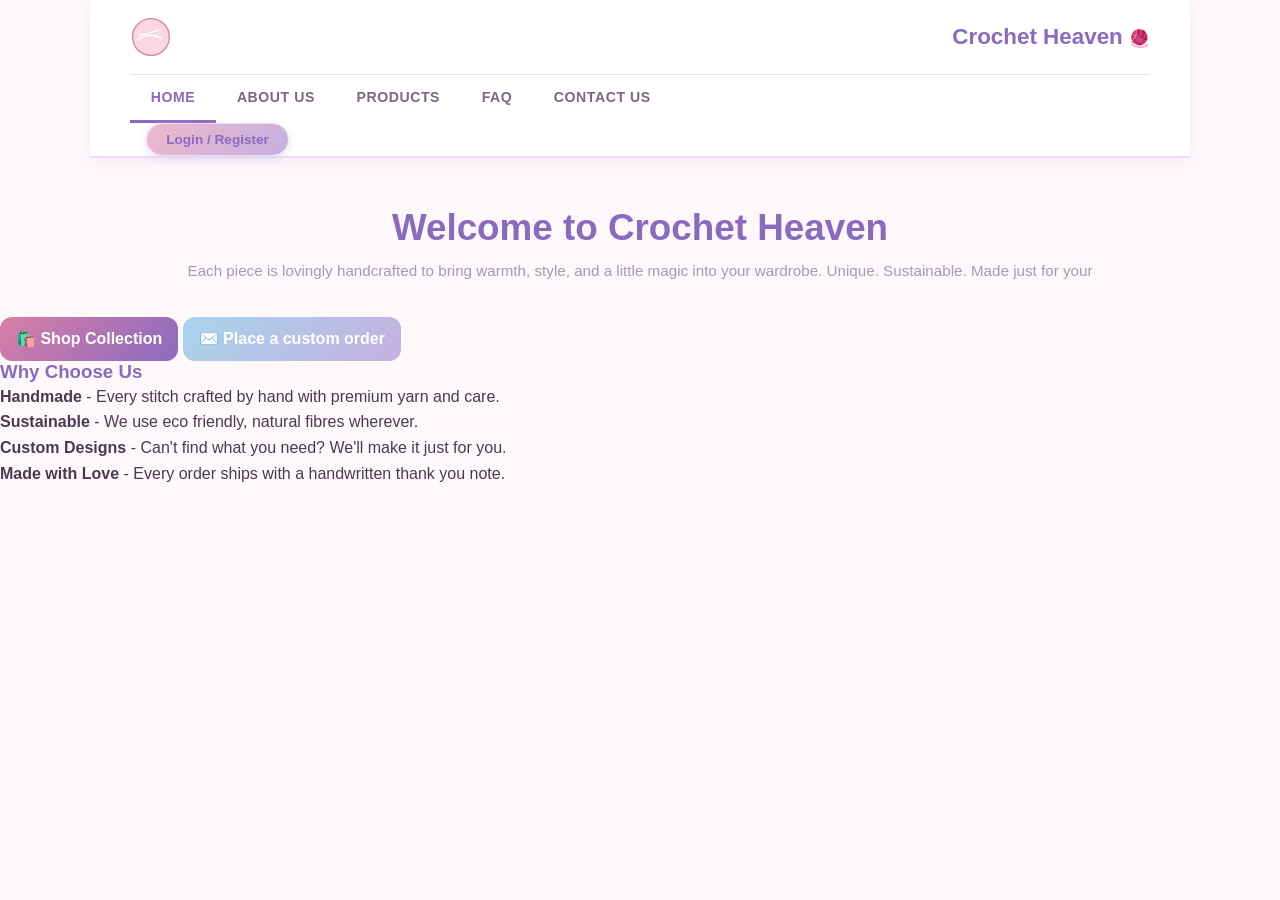
==== index.html @ 919b7e06 "first commit" ====
<!DOCTYPE html>
<html lang="en">
<head>
    <meta charset="UTF-8" />
    <meta name="viewport" content="width=device-width, initial-scale=1.0" />
    <link rel="stylesheet" href="./style.css" />
    <title>Home - Crochet Heaven</title>
</head>
<body>
    <header>
        <div class="brand">
            <span class="site-logo" aria-hidden="true">
                <svg viewBox="0 0 64 64" xmlns="http://www.w3.org/2000/svg" role="img">
                    <circle cx="32" cy="32" r="28" fill="#f9d7e3" stroke="#d97fa5" stroke-width="2" />
                    <path d="M12 36c10-8 28-8 36-2" stroke="#fff" stroke-width="2.5" fill="none" stroke-linecap="round" />
                    <path d="M14 28c8 2 18-4 30-6" stroke="#fff" stroke-width="2" fill="none" stroke-linecap="round" />
                </svg>
            </span>
            <h1>Crochet Heaven <span class="emoji" aria-hidden="true">🧶</span></h1>
        </div>
        <nav>
            <ul>
                <li><a href="./index.html">Home</a></li>
                <li><a href="./about.html">About Us</a></li>
                <li><a href="./products.html">Products</a></li>
                <li><a href="./FAQ.html">FAQ</a></li>
                <li><a href="./contactus.html">Contact Us</a></li>
            </ul>
        </nav>
        <div id="account-controls"></div>
    </header>
    <!--Section-->
    <section>
        <h2> Welcome to Crochet Heaven</h2>
        <p>Each piece is lovingly handcrafted to bring warmth, style, and a little magic into your wardrobe. Unique. Sustainable. Made just for your</p>
        <a class="btn-shop" href="./products.html">🛍️ Shop Collection</a>
        <a class="btn-custom" href="./products.html#custom">✉️ Place a custom order</a>
        <h3>Why Choose Us</h3>
        <ul>
            <li><strong>Handmade</strong> - Every stitch crafted by hand with premium yarn and care.</li>
            <li><strong>Sustainable</strong> - We use eco friendly, natural fibres wherever.</li>   
            <li><strong>Custom Designs</strong> - Can't find what you need? We'll make it just for you.</li> 
            <li><strong>Made with Love</strong> - Every order ships with a handwritten thank you note.</li>
        </ul>
    </section>
    <script src="./javascript/script.js"></script>
</body>
    
</html>
---- style.css ----
:root {
  
  --pink:        #f9d7e3;
  --pink-mid:    #f0b8cc;
  --pink-deep:   #d97fa5;
  --blue:        #cde8f5;
  --blue-mid:    #a8d4eb;
  --blue-deep:   #5fa8cc;
  --lavender:    #ddd0f0;
  --lav-mid:     #c4b0e0;
  --lav-deep:    #8a6abf;
  --bg:          #fef8fb;
  --white:       #ffffff;
  --text:        #4a3a50;
  --text-light:  #7a6880;
  --text-xlight: #a898b0;
  --border:      #ecdff5;
  --shadow:      rgba(140, 110, 160, 0.10);
}




*,
*::before,
*::after {
  margin: 0;
  padding: 0;
  box-sizing: border-box;
}

html {
  scroll-behavior: smooth;
}

body {
  font-family: 'Nunito', sans-serif;
  background-color: var(--bg);
  color: var(--text);
  line-height: 1.6;
  min-height: 100vh;
}

h1, h2, h3, h4, h5, h6 {
  font-family: 'Quicksand', sans-serif;
  font-weight: 700;
  color: var(--lav-deep);
  line-height: 1.2;
}

p {
  color: var(--text-light);
  font-size: 0.95rem;
  line-height: 1.75;
}

a {
  color: var(--pink-deep);
  text-decoration: none;
  transition: color 0.2s;
}

a:hover {
  color: var(--lav-deep);
  text-decoration: underline;
}

img {
  display: block;
  max-width: 100%;
  height: auto;
  border-radius: 12px;
}

ul {
  list-style: none;
}

hr {
  border: none;
  border-top: 1.5px solid var(--border);
  margin: 3rem auto;
  max-width: 900px;
}


/* ── 3. HEADER ─────────────────────────────────────────────── */

header {
  background-color: var(--white);
  border-bottom: 2px solid var(--border);
  padding: 0 2.5rem;
  position: sticky;
  top: 0;
  z-index: 200;
  box-shadow: 0 2px 16px var(--shadow);
}

/* Center header content and make header constrained like main */
header {
  max-width: 1100px;
  margin: 0 auto;
  left: 0;
  right: 0;
}

/* Logo row */
header > div:first-child {
  display: flex;
  align-items: center;
  justify-content: space-between;
  padding: 1rem 0;
  gap: 1rem;
  flex-wrap: wrap;
}

/* Make sure nav and account controls align on large screens */
header nav { order: 2; }
#account-controls { order: 3; }
#account-controls, header nav, header > div:first-child { align-items:center; }

header h1 {
  font-size: 1.55rem;
  color: var(--lav-deep);
  line-height: 1;
}

header > div:first-child > div > p {
  font-size: 0.7rem;
  color: var(--pink-deep);
  letter-spacing: 0.14em;
  text-transform: uppercase;
  font-weight: 600;
}

/* Search bar */
header input[type="text"] {
  border: 1.5px solid var(--lav-mid);
  border-right: none;
  border-radius: 50px 0 0 50px;
  padding: 0.45rem 1rem;
  font-family: 'Nunito', sans-serif;
  font-size: 0.85rem;
  color: var(--text);
  background: var(--bg);
  outline: none;
  width: 190px;
  transition: border-color 0.2s, box-shadow 0.2s;
}

header input[type="text"]:focus {
  border-color: var(--lav-deep);
  box-shadow: 0 0 0 3px rgba(138, 106, 191, 0.12);
}

header input[type="text"]::placeholder {
  color: var(--text-xlight);
}

/* My Account button & Search button share base button styles */
header button {
  background: linear-gradient(135deg, var(--lav-deep), var(--pink-deep));
  color: white;
  border: none;
  cursor: pointer;
  padding: 0.48rem 1rem;
  font-family: 'Nunito', sans-serif;
  font-size: 0.85rem;
  font-weight: 600;
  transition: opacity 0.2s, transform 0.15s;
}

header button:hover {
  opacity: 0.88;
  transform: translateY(-1px);
}

/* Search button — right half */
header > div:nth-child(2) button {
  border-radius: 0 50px 50px 0;
}

/* My Account button — standalone */
header > div:nth-child(3) button {
  background: linear-gradient(135deg, var(--pink-mid), var(--lav-mid));
  color: var(--lav-deep);
  border-radius: 50px;
  padding: 0.5rem 1.2rem;
  font-family: 'Quicksand', sans-serif;
  font-weight: 700;
  box-shadow: 0 2px 8px rgba(196, 176, 224, 0.4);
}

header > div:nth-child(3) button:hover {
  box-shadow: 0 4px 14px rgba(196, 176, 224, 0.5);
}


/* NAVIGATION */

nav {
  border-top: 1px solid var(--border);
}

nav ul {
  display: flex;
  gap: 0;
  padding: 0;
}

nav ul li a {
  display: block;
  text-decoration: none;
  color: var(--text-light);
  font-family: 'Quicksand', sans-serif;
  font-size: 0.88rem;
  font-weight: 600;
  letter-spacing: 0.04em;
  text-transform: uppercase;
  padding: 0.7rem 1.3rem;
  border-bottom: 3px solid transparent;
  transition: color 0.2s, border-color 0.2s;
}

nav ul li a:hover,
nav ul li a.active {
  color: var(--lav-deep);
  border-bottom-color: var(--lav-deep);
  text-decoration: none;
}

/* MAIN & SECTIONS */

main {
  max-width: 1100px;
  margin: 0 auto;
  padding: 0 1.5rem;
}

section {
  padding: 3rem 0 4rem;
}

section h2 {
  font-size: clamp(1.6rem, 4vw, 2.3rem);
  color: var(--lav-deep);
  margin-bottom: 0.5rem;
  text-align: center;
}

section > p:first-of-type {
  text-align: center;
  color: var(--text-xlight);
  margin-bottom: 2rem;
}


/* HOME — HERO */

#home {
  background: linear-gradient(160deg, #fce8f0 0%, #e8d8f5 45%, #cde8f5 100%);
  border-radius: 24px;
  padding: 4.5rem 2.5rem;
  text-align: center;
  margin-top: 2rem;
}

#home h2 {
  font-size: clamp(2rem, 5vw, 3.4rem);
  color: var(--lav-deep);
  margin-bottom: 1rem;
}

#home > p {
  max-width: 500px;
  margin: 0 auto 2.2rem;
  font-size: 1.05rem;
  color: var(--text-light);
}

/* Hero call-to-action buttons */
#home > a button {
  background: linear-gradient(135deg, var(--pink-deep), var(--lav-deep));
  color: white;
  border: none;
  cursor: pointer;
  padding: 0.85rem 2.2rem;
  border-radius: 50px;
  font-family: 'Quicksand', sans-serif;
  font-size: 0.95rem;
  font-weight: 700;
  margin: 0.3rem;
  box-shadow: 0 6px 20px rgba(138, 106, 191, 0.25);
  transition: transform 0.15s, box-shadow 0.2s;
}

#home > a button:hover {
  transform: translateY(-2px);
  box-shadow: 0 10px 26px rgba(138, 106, 191, 0.32);
}

#home > a:last-of-type button {
  background: rgba(255, 255, 255, 0.85);
  color: var(--lav-deep);
  border: 2px solid var(--lav-mid);
  box-shadow: none;
}

#home > a:last-of-type button:hover {
  background: var(--lavender);
}

/* "Why Choose Us" list */
#home h3 {
  font-size: 1.3rem;
  color: var(--lav-deep);
  margin: 2.5rem 0 1.2rem;
}

#home ul {
  display: grid;
  grid-template-columns: repeat(auto-fit, minmax(200px, 1fr));
  gap: 1.2rem;
  max-width: 860px;
  margin: 0 auto;
  text-align: left;
}

#home ul li {
  background: var(--white);
  border-radius: 16px;
  padding: 1.3rem 1.2rem;
  border: 1.5px solid var(--border);
  box-shadow: 0 3px 12px var(--shadow);
  font-size: 0.88rem;
  color: var(--text-light);
  line-height: 1.55;
  transition: transform 0.2s, box-shadow 0.2s;
}

#home ul li:hover {
  transform: translateY(-4px);
  box-shadow: 0 8px 22px rgba(140, 110, 160, 0.14);
}

#home ul li strong {
  display: block;
  color: var(--lav-deep);
  font-family: 'Quicksand', sans-serif;
  font-size: 0.97rem;
  margin-bottom: 0.3rem;
}


/*  ABOUT US */

#about {
  display: grid;
  grid-template-columns: 1fr 1fr;
  gap: 3rem;
  align-items: start;
  text-align: left;
}

#about h2 {
  grid-column: 1 / -1;
  text-align: center;
}

#about h3 {
  font-size: 1.5rem;
  color: var(--lav-deep);
  margin-bottom: 0.9rem;
}

#about p {
  margin-bottom: 0.9rem;
  color: var(--text-light);
}

/* Tags list */
#about ul {
  display: flex;
  flex-wrap: wrap;
  gap: 0.5rem;
  margin-top: 1rem;
}

#about ul li {
  background: var(--lavender);
  color: var(--lav-deep);
  padding: 0.28rem 0.9rem;
  border-radius: 50px;
  font-size: 0.78rem;
  font-weight: 700;
  letter-spacing: 0.04em;
}

@media (max-width: 640px) {
  #about {
    grid-template-columns: 1fr;
  }
}


/*  PRODUCTS */

#products {
  text-align: center;
}

#products article {
  display: inline-block;
  vertical-align: top;
  width: calc(25% - 1.2rem);
  margin: 0.6rem;
  background: var(--white);
  border-radius: 20px;
  overflow: hidden;
  border: 1.5px solid var(--border);
  box-shadow: 0 3px 14px var(--shadow);
  text-align: left;
  transition: transform 0.2s, box-shadow 0.2s;
}

#products article:hover {
  transform: translateY(-6px);
  box-shadow: 0 14px 32px rgba(140, 110, 160, 0.16);
}

#products article img {
  width: 100%;
  height: 200px;
  object-fit: cover;
  border-radius: 0;
  background: var(--lavender);
}

#products article h3 {
  font-size: 1rem;
  color: var(--lav-deep);
  padding: 0.8rem 1rem 0.2rem;
}

#products article p {
  padding: 0 1rem;
  font-size: 0.8rem;
  color: var(--text-xlight);
  line-height: 1.4;
}

/* Price list item */
#products article p:last-of-type {
  padding-bottom: 0.8rem;
}

#products article p strong {
  color: var(--pink-deep);
  font-size: 1rem;
}

/* Bestseller / New badge — first strong in first p */
#products article p:first-of-type strong {
  display: inline-block;
  background: linear-gradient(135deg, var(--pink-mid), var(--lav-mid));
  color: white;
  font-size: 0.67rem;
  padding: 0.18rem 0.65rem;
  border-radius: 50px;
  letter-spacing: 0.06em;
  text-transform: uppercase;
}

#products article button {
  display: block;
  margin: 0 1rem 1rem;
  background: linear-gradient(135deg, var(--blue-mid), var(--lav-mid));
  color: white;
  border: none;
  cursor: pointer;
  padding: 0.42rem 1rem;
  border-radius: 50px;
  font-family: 'Quicksand', sans-serif;
  font-size: 0.8rem;
  font-weight: 700;
  transition: opacity 0.2s, transform 0.15s;
}

#products article button:hover {
  opacity: 0.88;
  transform: scale(1.04);
}

@media (max-width: 900px) {
  #products article { width: calc(50% - 1.2rem); }
}

@media (max-width: 540px) {
  #products article { width: 100%; margin: 0.6rem 0; }
}


/*FORMS (Custom Order & Contact) */

section form {
  max-width: 600px;
  margin: 0 auto;
  background: var(--white);
  border-radius: 20px;
  padding: 2rem;
  border: 1.5px solid var(--border);
  box-shadow: 0 3px 14px var(--shadow);
}

section form label {
  display: block;
  font-size: 0.8rem;
  font-weight: 700;
  color: var(--lav-deep);
  letter-spacing: 0.06em;
  text-transform: uppercase;
  margin-bottom: 0.35rem;
  margin-top: 1rem;
}

section form input[type="text"],
section form input[type="email"],
section form select,
section form textarea {
  width: 100%;
  padding: 0.72rem 1rem;
  border: 1.5px solid var(--border);
  border-radius: 12px;
  background: var(--bg);
  color: var(--text);
  font-family: 'Nunito', sans-serif;
  font-size: 0.9rem;
  outline: none;
  transition: border-color 0.2s, box-shadow 0.2s;
}

section form input:focus,
section form select:focus,
section form textarea:focus {
  border-color: var(--lav-mid);
  box-shadow: 0 0 0 3px rgba(196, 176, 224, 0.25);
}

section form textarea {
  resize: vertical;
  min-height: 110px;
}

section form br {
  display: none;
}

section form button[type="submit"] {
  display: block;
  width: 100%;
  margin-top: 1.5rem;
  background: linear-gradient(135deg, var(--pink-deep), var(--lav-deep));
  color: white;
  border: none;
  cursor: pointer;
  padding: 0.95rem;
  border-radius: 14px;
  font-family: 'Quicksand', sans-serif;
  font-size: 1rem;
  font-weight: 700;
  letter-spacing: 0.04em;
  box-shadow: 0 6px 18px rgba(138, 106, 191, 0.22);
  transition: transform 0.15s, box-shadow 0.2s;
}

section form button[type="submit"]:hover {
  transform: translateY(-2px);
  box-shadow: 0 10px 24px rgba(138, 106, 191, 0.3);
}

/* "How it works" info paragraph above form */
#custom p strong {
  color: var(--pink-deep);
}

#custom > p:nth-of-type(2) {
  max-width: 600px;
  margin: 0 auto 1.5rem;
  background: linear-gradient(135deg, var(--pink), var(--lavender));
  border-left: 4px solid var(--lav-mid);
  border-radius: 12px;
  padding: 1rem 1.2rem;
  font-size: 0.87rem;
  color: var(--lav-deep);
  text-align: left;
}


/* FAQ  */

#faq {
  max-width: 700px;
  margin: 0 auto;
}

#faq h3 {
  font-size: 1rem;
  color: var(--lav-deep);
  background: var(--white);
  border: 1.5px solid var(--border);
  border-radius: 14px 14px 0 0;
  padding: 1rem 1.3rem;
  margin-top: 0.9rem;
  cursor: default;
  box-shadow: 0 2px 8px var(--shadow);
}

#faq h3 + p {
  background: var(--white);
  border: 1.5px solid var(--border);
  border-top: none;
  border-radius: 0 0 14px 14px;
  padding: 0.8rem 1.3rem 1.1rem;
  font-size: 0.9rem;
  color: var(--text-light);
  line-height: 1.75;
  margin-bottom: 0;
  box-shadow: 0 3px 10px var(--shadow);
}


/* CONTACT US */

#contact {
  max-width: 900px;
  margin: 0 auto;
}

#contact h3 {
  font-size: 1.2rem;
  color: var(--lav-deep);
  margin: 2rem 0 0.8rem;
  text-align: left;
}

/* Contact info list */
#contact ul {
  background: var(--white);
  border-radius: 16px;
  border: 1.5px solid var(--border);
  padding: 1.2rem 1.5rem;
  box-shadow: 0 3px 14px var(--shadow);
  margin-bottom: 1.5rem;
}

#contact ul li {
  padding: 0.55rem 0;
  border-bottom: 1px solid var(--border);
  font-size: 0.9rem;
  color: var(--text-light);
}

#contact ul li:last-child {
  border-bottom: none;
}

#contact ul li strong {
  color: var(--lav-deep);
  margin-right: 0.4rem;
}

#contact ul li a {
  color: var(--pink-deep);
  font-weight: 600;
}

#contact ul li a:hover {
  color: var(--lav-deep);
}

/* ── MAP ── */
    .map-section {
      max-width:940px; margin:0 auto; padding:0 2rem 4rem;
    }
    .map-header {
      display:flex; align-items:center; gap:0.8rem;
      margin-bottom:1.2rem;
    }
    .map-header h3 { font-size:1.25rem; color:var(--lav-deep); }
    .map-header p  { font-size:0.84rem; color:var(--xmuted); margin-top:0.15rem; }
    .map-pin-badge {
      background:linear-gradient(135deg,var(--pink),var(--lav));
      border-radius:12px; padding:0.7rem 0.85rem;
      font-size:1.5rem; flex-shrink:0;
      border:1.5px solid var(--border);
    }
    .map-container {
      border-radius:20px 20px 0 0; overflow:hidden;
      border:2px solid var(--border); border-bottom:none;
      box-shadow:0 6px 24px rgba(140,110,160,0.13);
    }
    .map-container iframe {
      display:block; width:100%; height:420px; border:none;
    }
    .map-footer {
      display:flex; align-items:center; justify-content:space-between;
      flex-wrap:wrap; gap:0.8rem;
      background:var(--white); border:2px solid var(--border);
      border-top:none; border-radius:0 0 20px 20px;
      padding:0.95rem 1.3rem;
    }
    .map-address { display:flex; align-items:center; gap:0.6rem; }
    .map-address span:first-child { font-size:1.2rem; }
    .map-address div h4 { font-size:0.88rem; color:var(--lav-deep); }
    .map-address div p  { font-size:0.8rem; color:var(--xmuted); margin:0; }
    .btn-directions {
      background:linear-gradient(135deg,var(--pink-deep),var(--lav-deep));
      color:white; border:none; cursor:pointer;
      padding:0.52rem 1.2rem; border-radius:50px;
      font-family:'Quicksand',sans-serif; font-size:0.82rem; font-weight:700;
      text-decoration:none; display:inline-flex; align-items:center; gap:0.4rem;
      box-shadow:0 3px 12px rgba(138,106,191,0.22);
      transition:transform 0.15s, box-shadow 0.2s;
    }
    .btn-directions:hover { transform:translateY(-2px); box-shadow:0 6px 16px rgba(138,106,191,0.3); text-decoration:none; }

/*  FOOTER */

footer {
  background: linear-gradient(135deg, var(--lav-deep), #7056a8);
  color: rgba(255, 255, 255, 0.85);
  text-align: center;
  padding: 2.5rem 2rem;
  margin-top: 4rem;
}

footer p {
  color: rgba(255, 255, 255, 0.75);
  font-size: 0.85rem;
  line-height: 1.8;
}

footer strong {
  font-family: 'Quicksand', sans-serif;
  font-size: 1.1rem;
  color: white;
}

footer a {
  color: rgba(255, 255, 255, 0.75);
}

footer a:hover {
  color: white;
  text-decoration: underline;
}


/*  RESPONSIVE  */

@media (max-width: 768px) {
  header {
    padding: 0 1.2rem;
  }

  header > div:first-child {
    flex-direction: column;
    align-items: flex-start;
    gap: 0.8rem;
  }

  nav ul {
    flex-wrap: wrap;
  }

  nav ul li a {
    padding: 0.6rem 0.8rem;
    font-size: 0.78rem;
  }

  main {
    padding: 0 1rem;
  }

  #home {
    padding: 3rem 1.2rem;
  }

  #about {
    grid-template-columns: 1fr;
  }

  section form {
    padding: 1.4rem;
  }
}

@media (max-width: 480px) {
  header input[type="text"] {
    width: 130px;
  }

  #home h2 {
    font-size: 1.8rem;
  }
}


/* CART PANEL */
#cart-panel {
  position: fixed;
  right: 1rem;
  top: 72px;
  width: 260px;
  background: var(--white);
  border: 1.5px solid var(--border);
  border-radius: 12px;
  box-shadow: 0 8px 30px rgba(140,110,160,0.14);
  z-index: 500;
  font-size: 0.9rem;
}

#cart-summary { display:flex; align-items:center; justify-content:space-between; padding:0.6rem; gap:0.6rem; }
#cart-summary button#cart-toggle { background: linear-gradient(135deg, var(--pink-mid), var(--lav-mid)); color:white; border:none; padding:0.45rem 0.7rem; border-radius:8px; font-weight:700; }
#cart-amounts { text-align:right; font-size:0.86rem; color:var(--text-xlight); }
#cart-amounts div { line-height:1.25; }

#cart-details { padding:0.6rem; border-top:1px solid var(--border); }
#cart-items-list { max-height:180px; overflow:auto; margin:0 0 0.6rem 0; padding-left:1rem; }
#cart-items-list li { margin-bottom:0.45rem; color:var(--text-light); }
#cart-actions { display:flex; gap:0.5rem; }
#cart-actions button { flex:1; padding:0.45rem; border-radius:8px; border:none; cursor:pointer; }
#cart-clear { background:#f2e9f3; color:var(--lav-deep); }
#cart-checkout { background: linear-gradient(135deg,var(--pink-deep),var(--lav-deep)); color:white; }

@media (max-width: 640px) {
  #cart-panel { right: 0.5rem; left: 0.5rem; top: auto; bottom: 1rem; width: auto; }
}

/* CHECKOUT MODAL */
.modal-overlay {
  position: fixed;
  inset: 0;
  background: rgba(10,10,12,0.45);
  display: flex;
  align-items: center;
  justify-content: center;
  z-index: 1000;
}
.checkout-modal {
  width: 960px;
  max-width: 94%;
  background: var(--white);
  border-radius: 12px;
  padding: 1.2rem;
  box-shadow: 0 8px 40px rgba(140,110,160,0.18);
  border: 1.5px solid var(--border);
}
.checkout-grid { display:flex; gap:1rem; }
.checkout-column { flex:1; }
.checkout-modal h3 { margin-bottom:0.6rem; color:var(--lav-deep); }
.checkout-modal label { display:block; font-size:0.82rem; color:var(--lav-deep); margin-top:0.6rem; }
.checkout-modal input, .checkout-modal textarea, .checkout-modal select { width:100%; padding:0.6rem; border-radius:8px; border:1.5px solid var(--border); background:var(--bg); }
.checkout-actions { display:flex; gap:0.6rem; justify-content:flex-end; margin-top:0.8rem; }
.checkout-actions button { padding:0.6rem 0.9rem; border-radius:8px; border:none; cursor:pointer; }
.checkout-success { padding:1rem; border-radius:10px; background:linear-gradient(135deg,var(--pink),var(--lavender)); color:var(--lav-deep); text-align:center; font-weight:700; }

@media (max-width:880px) {
  .checkout-grid { flex-direction:column; }
}

/* Brand / logo */
.brand { display:flex; align-items:center; gap:0.7rem; }
.site-logo { width:42px; height:42px; display:inline-block; flex-shrink:0; }
.site-logo svg { width:100%; height:100%; display:block; }
.brand h1 { font-size:1.4rem; margin:0; }

/* Primary shop and custom-order buttons */
.btn-shop, .btn-custom { display:inline-flex; align-items:center; gap:0.45rem; border:none; cursor:pointer; padding:0.6rem 1rem; border-radius:12px; font-weight:700; text-decoration:none; }
.btn-shop { background: linear-gradient(135deg, var(--pink-deep), var(--lav-deep)); color: white; }
.btn-custom { background: linear-gradient(135deg, var(--blue-mid), var(--lav-mid)); color: white; }
.btn-shop:hover, .btn-custom:hover { transform: translateY(-2px); opacity:0.95; }

/* Small emoji adjustments */
.emoji { font-size:1.05rem; line-height:1; }

/* ACCOUNT / AUTH */
#account-controls { margin-left: 1rem; display:inline-flex; align-items:center; gap:0.5rem; }
.account-btn { background:transparent; border:1.5px solid var(--border); padding:0.35rem 0.6rem; border-radius:10px; cursor:pointer; color:var(--lav-deep); font-weight:700; }
.account-name { font-weight:700; color:var(--lav-deep); }

.auth-modal-overlay { position:fixed; inset:0; background:rgba(10,10,12,0.45); display:flex; align-items:center; justify-content:center; z-index:1200; }
.auth-modal { width:420px; max-width:94%; background:var(--white); border-radius:10px; padding:1rem; border:1.5px solid var(--border); box-shadow:0 8px 30px rgba(140,110,160,0.12); }
.auth-modal h3{ color:var(--lav-deep); margin-bottom:0.6rem; }
.auth-modal label{ display:block; font-size:0.85rem; color:var(--lav-deep); margin-top:0.5rem; }
.auth-modal input{ width:100%; padding:0.5rem; border-radius:8px; border:1.5px solid var(--border); background:var(--bg); }
.auth-actions{ display:flex; gap:0.5rem; justify-content:flex-end; margin-top:0.75rem; }
.auth-actions button{ padding:0.5rem 0.8rem; border-radius:8px; border:none; cursor:pointer; }
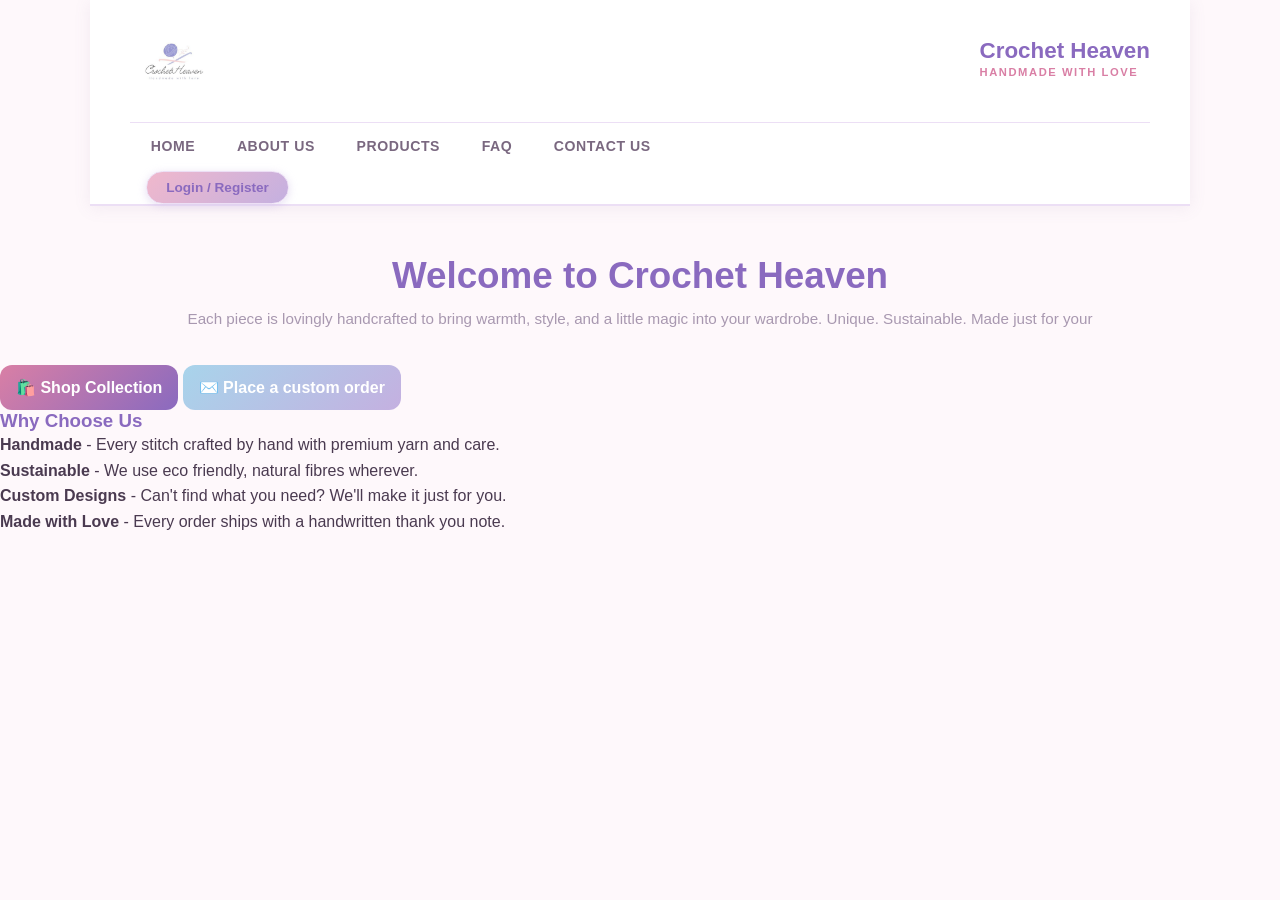
==== commit 575c119b: "feat: add brand logo and tagline to header across multiple pages" ====
--- a/index.html
+++ b/index.html
@@ -7,18 +7,17 @@
     <title>Home - Crochet Heaven</title>
 </head>
 <body>
-    <header>
-        <div class="brand">
-            <span class="site-logo" aria-hidden="true">
-                <svg viewBox="0 0 64 64" xmlns="http://www.w3.org/2000/svg" role="img">
-                    <circle cx="32" cy="32" r="28" fill="#f9d7e3" stroke="#d97fa5" stroke-width="2" />
-                    <path d="M12 36c10-8 28-8 36-2" stroke="#fff" stroke-width="2.5" fill="none" stroke-linecap="round" />
-                    <path d="M14 28c8 2 18-4 30-6" stroke="#fff" stroke-width="2" fill="none" stroke-linecap="round" />
-                </svg>
-            </span>
-            <h1>Crochet Heaven <span class="emoji" aria-hidden="true">🧶</span></h1>
+   <header>
+    <div class="brand">
+        <img src="./WEDE5020SibahleGumle/assets/images/logo.png" alt="Crochet Heaven Logo" class="logo">
+
+        <div class="brand-text">
+            <h1>Crochet Heaven</h1>
+            <p>Handmade with Love</p>
         </div>
-        <nav>
+    </div>
+
+    <nav>
             <ul>
                 <li><a href="./index.html">Home</a></li>
                 <li><a href="./about.html">About Us</a></li>
--- a/style.css
+++ b/style.css
@@ -900,3 +900,91 @@
 .auth-actions button{ padding:0.5rem 0.8rem; border-radius:8px; border:none; cursor:pointer; }
 
 
+.error {
+    color: #d62828;
+    font-size: 0.9rem;
+    display: block;
+    margin-top: 5px;
+}
+
+.input-error {
+    border: 2px solid #d62828;
+}
+
+.toast {
+    visibility: hidden;
+    min-width: 250px;
+    background-color: #4CAF50;
+    color: white;
+    text-align: center;
+    border-radius: 8px;
+    padding: 14px;
+    position: fixed;
+    z-index: 9999;
+    left: 50%;
+    bottom: 30px;
+    transform: translateX(-50%);
+    font-size: 16px;
+    opacity: 0;
+    transition: opacity 0.4s ease, bottom 0.4s ease;
+}
+
+/* show state */
+.toast.show {
+    visibility: visible;
+    opacity: 1;
+    bottom: 50px;
+} 
+/* lightbox styles */
+.lightbox {
+    display: none;
+    position: fixed;
+    z-index: 9999;
+    left: 0;
+    top: 0;
+    width: 100%;
+    height: 100%;
+    background: rgba(0,0,0,0.9);
+    justify-content: center;
+    align-items: center;
+}
+
+.lightbox-img {
+    max-width: 90%;
+    max-height: 80%;
+    border-radius: 10px;
+}
+
+.close-btn {
+    position: absolute;
+    top: 20px;
+    right: 30px;
+    font-size: 40px;
+    color: white;
+    cursor: pointer;
+    font-weight: bold;
+}
+/* Brand / Logo */
+
+.brand {
+    display: flex;
+    align-items: center;
+    justify-content: center;
+    gap: 15px;
+    padding: 10px;
+}
+
+.logo {
+    width: 90px;
+    height: auto;
+}
+
+.brand-text h1 {
+    margin: 0;
+}
+
+.brand-text p {
+    margin: 0;
+    font-size: 0.9rem;
+    color: #777;
+}
